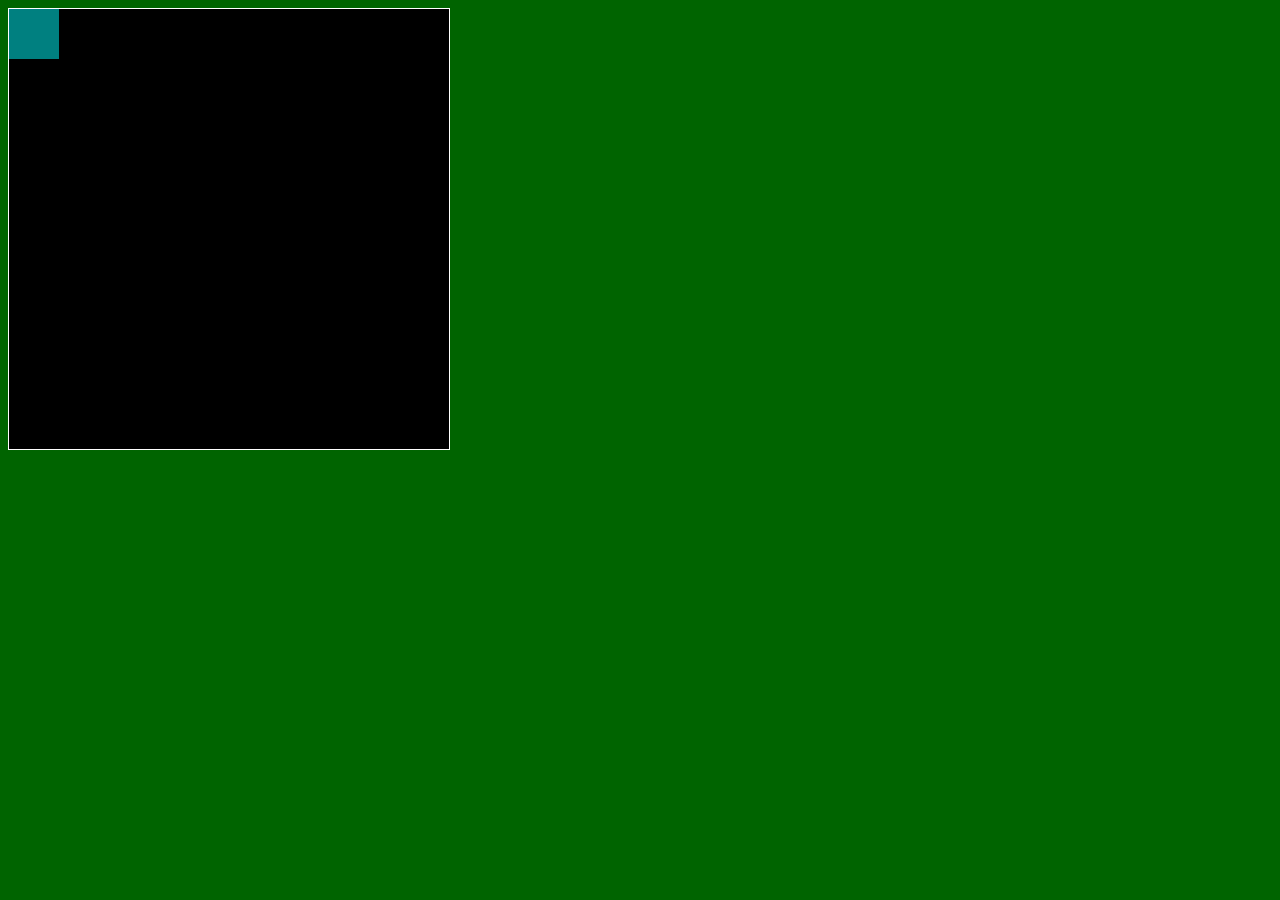
==== asd-projects/walker/index.html @ edd9b935 "hi" ====
<!DOCTYPE html>
<html>
  <head>
    <title>Title</title>
    <!-- Load CSS files -->
    <link rel="stylesheet" type="text/css" href="index.css">
    
    <!-- Load JavaScript files -->
    <script src="jquery.min.js"></script>
    <script src="index.js"></script>
  </head>
  
  <body>
    <div id='board'>
      <div id='gameItem'></div>
    </div>
  </body>
</html>
---- asd-projects/walker/index.css ----
body {
  background-color: darkgreen;
}

#board {
  width: 440px;
  height: 440px;
  border: 1px solid white;
  background-color: black;
  position: relative;
}

#gameItem {
  background-color: teal;
  width: 50px;
  height: 50px;
  position: absolute;
/*   left: 100px; */  /* Uncomment if you want to set a "starting" position */
/*   top: 100px;  */  /* Uncomment if you want to set a "starting" position */
}
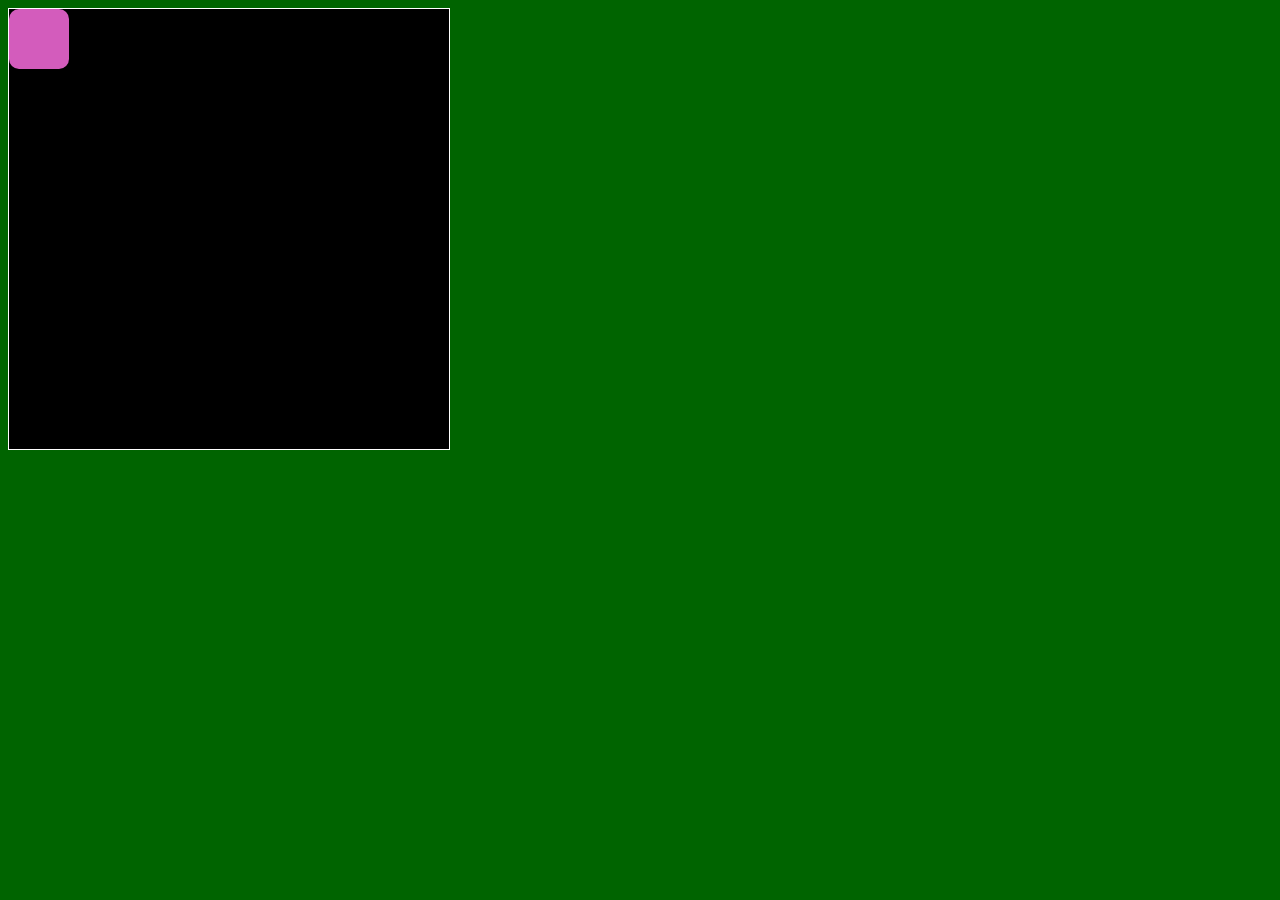
==== commit d1669841: "saving" ====
--- a/asd-projects/walker/index.html
+++ b/asd-projects/walker/index.html
@@ -12,7 +12,8 @@
   
   <body>
     <div id='board'>
-      <div id='gameItem'></div>
+      <div id='walker'></div>
+      <div id='chaser'></div>
     </div>
   </body>
 </html>
--- a/asd-projects/walker/index.css
+++ b/asd-projects/walker/index.css
@@ -11,11 +11,21 @@
   position: relative;
 }
 
-#gameItem {
+#walker {
   background-color: teal;
   width: 50px;
   height: 50px;
   position: absolute;
-/*   left: 100px; */  /* Uncomment if you want to set a "starting" position */
-/*   top: 100px;  */  /* Uncomment if you want to set a "starting" position */
+  border-radius: 20px;
+
 }
+
+#chaser {
+  background-color: red;
+  width: 60px;
+  height: 60px;
+  position: absolute;
+  border-radius: 10px;
+
+}
+
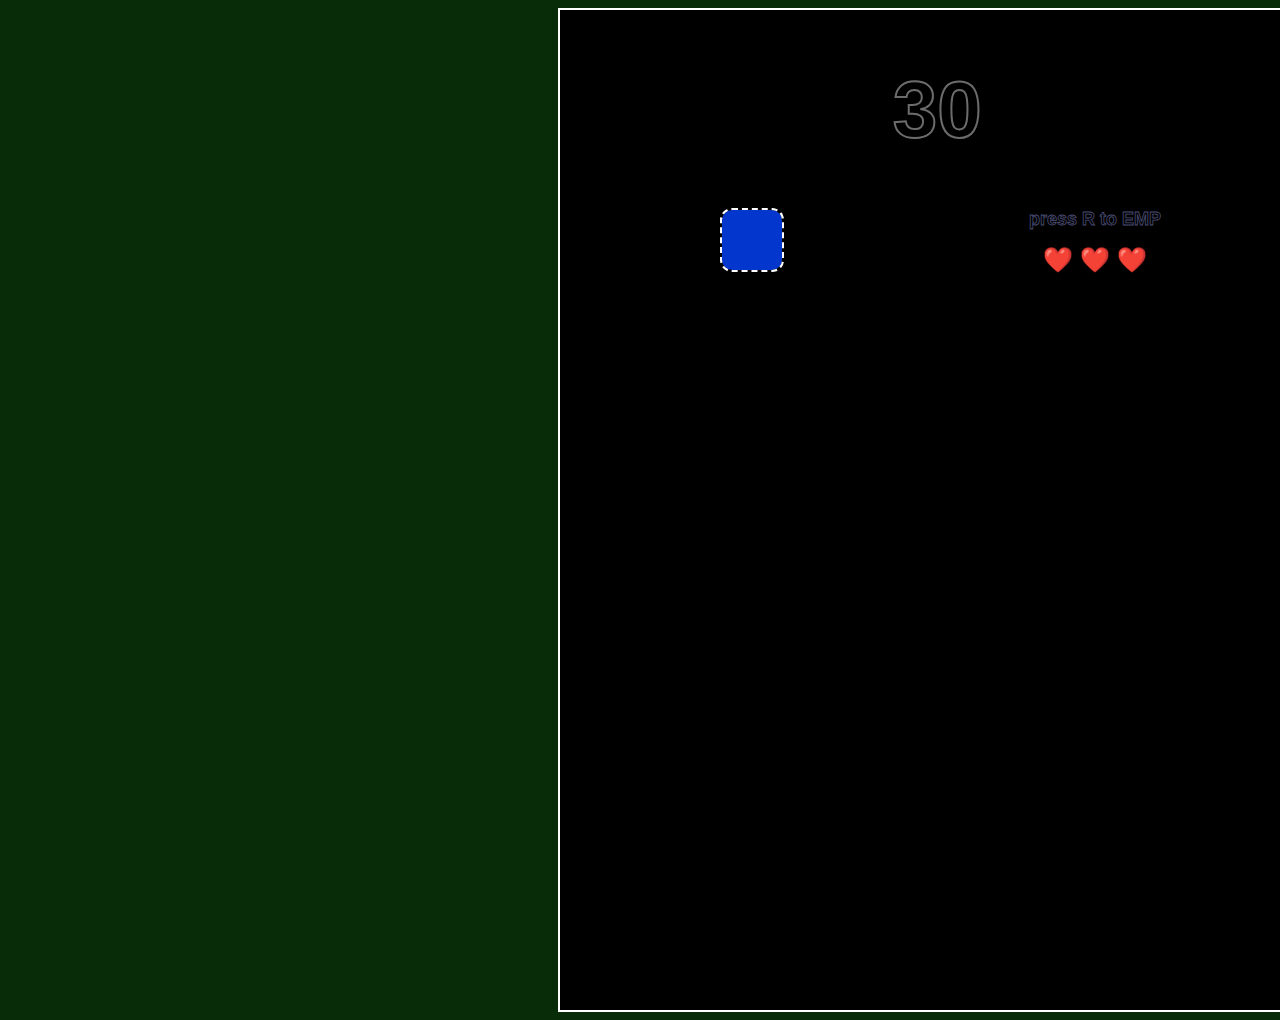
==== commit 8fc13b51: "saving walker" ====
--- a/asd-projects/walker/index.html
+++ b/asd-projects/walker/index.html
@@ -14,6 +14,17 @@
     <div id='board'>
       <div id='walker'></div>
       <div id='chaser'></div>
+
+      <h1 id = 'cscore'> 0 </h1> 
+       <h1 id = 'wscore'> 0 </h1>
+      <h1 id = 'msg'>  </h1> 
+      <h1 id = 'timer'> 0 </h1> 
+      <h1 id = 'emp'> press R to EMP </h1> 
+      <h1 id = 'hearts'> ❤️ ❤️ ❤️ </h1> 
+      
+
+
     </div>
+
   </body>
 </html>
--- a/asd-projects/walker/index.css
+++ b/asd-projects/walker/index.css
@@ -1,14 +1,15 @@
 
 body {
-  background-color: darkgreen;
+  background-color: rgb(8, 44, 8);
 }
 
 #board {
-  width: 440px;
-  height: 440px;
-  border: 1px solid white;
+  width: 1070px;
+  height: 1000px;
+  border: 2px solid white;
   background-color: black;
   position: relative;
+left: 550px;
 }
 
 #walker {
@@ -17,6 +18,16 @@
   height: 50px;
   position: absolute;
   border-radius: 20px;
+  right: 30px;
+  top: 200px;
+  border-color:white;
+
+
+  outline-style: dotted;
+
+  outline-width: 10px;
+  outline: white;
+
 
 }
 
@@ -26,6 +37,67 @@
   height: 60px;
   position: absolute;
   border-radius: 10px;
+  left: 30px;
+  top: 200px;
+
+  outline-style: dotted;
+
+  outline-width: 2px;
+  outline-color: white;
+  
+  
+
 
 }
 
+h1 {
+  color: rgb(0, 0, 0);
+  -webkit-text-stroke-color: rgb(108, 108, 108);
+  -webkit-text-stroke-width: 2px;
+  font-family: Arial, Helvetica, sans-serif;
+  font-size: 80px;
+}
+
+#cscore {
+  float:left;
+  content : "X";
+}
+
+#wscore {
+  float:right;
+  content : "X";
+}
+
+#msg {
+  text-align:center;
+  content : "X";
+}
+
+#timer {
+  text-align:center;
+  top: 50px;
+  content : "X";
+}
+
+#emp {
+  text-align: center;
+  top:150px;
+  font-size: large;
+  -webkit-text-stroke-width: 0.8px;
+  -webkit-text-stroke-color: rgb(75, 78, 118);
+  
+}
+
+#hearts {
+  text-align: center;
+  top:200px;
+  font-size:x-large;
+  -webkit-text-stroke-width: 0.8px;
+  -webkit-text-stroke-color: red
+  
+}
+
+
+
+
+
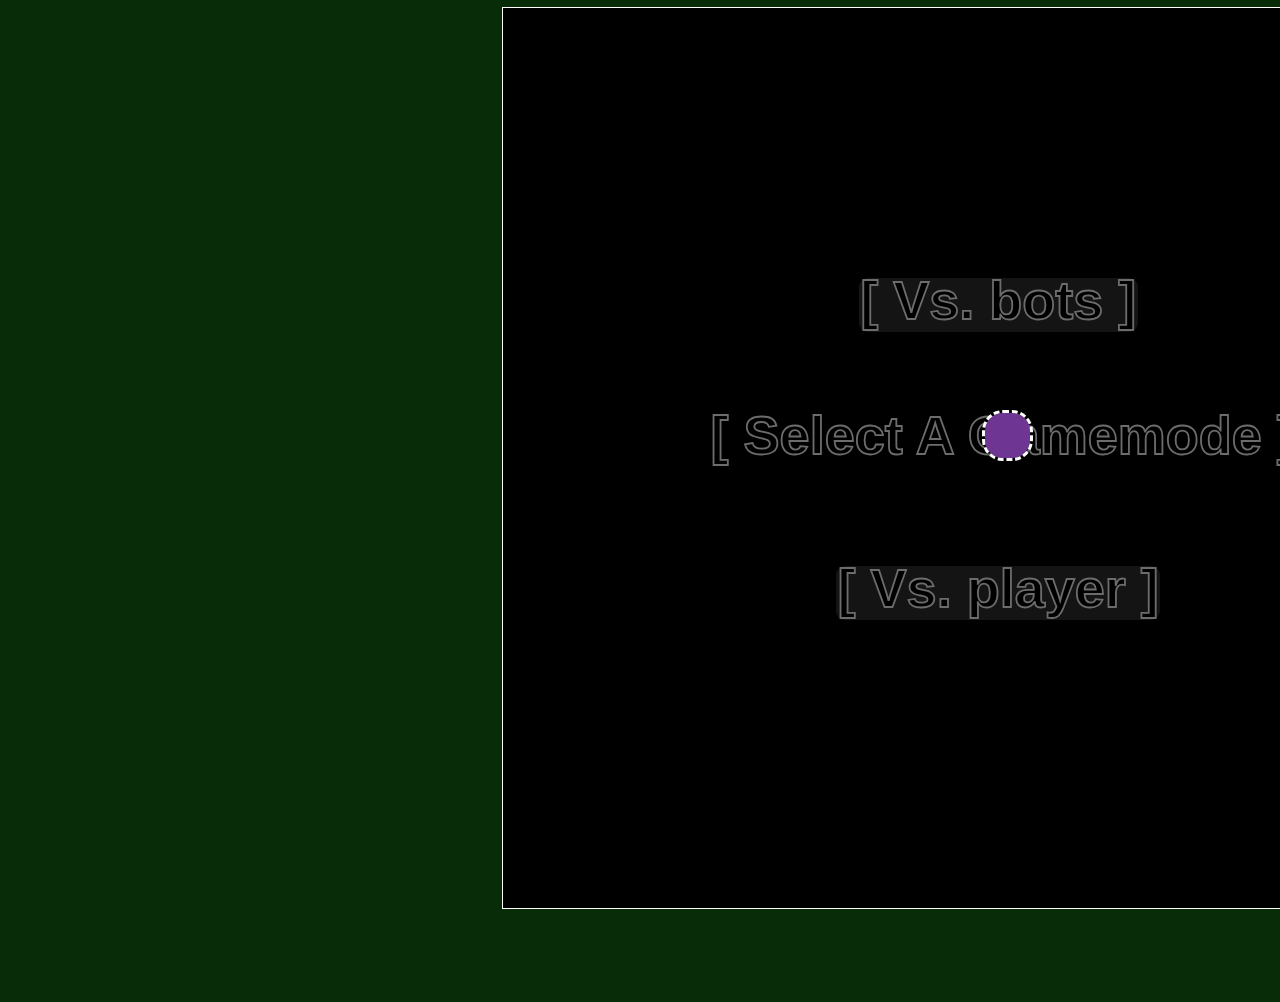
==== commit be08f1ae: "saving walker" ====
--- a/asd-projects/walker/index.html
+++ b/asd-projects/walker/index.html
@@ -12,17 +12,38 @@
   
   <body>
     <div id='board'>
-      <div id='walker'></div>
-      <div id='chaser'></div>
+     
+      <div id = 'setup'>
+        <h1 id = 'gamemode'> [ Select A Gamemode ] </h1>
+<h1 id = 'playerSetup'> [ Vs. player ]
 
-      <h1 id = 'cscore'> 0 </h1> 
+
+  
+  <div id = 'playerBox'>  </div>
+</h1>
+
+
+<h1 id = 'botSetup' > [ Vs. bots ] 
+  <div id = 'botBox'>  </div>
+</h1>
+
+      </div>
+    
+        <div id='walker'></div>
+        <div id = 'subboard'>
+        <div id='chaser'></div>
+
+      
+        <h1 id = 'cscore'> 0 </h1> 
        <h1 id = 'wscore'> 0 </h1>
-      <h1 id = 'msg'>  </h1> 
+      
+       <h1 id = 'msg'>  </h1> 
       <h1 id = 'timer'> 0 </h1> 
       <h1 id = 'emp'> press R to EMP </h1> 
       <h1 id = 'hearts'> ❤️ ❤️ ❤️ </h1> 
-      
-
+    
+      </div>
+</div>
 
     </div>
 
--- a/asd-projects/walker/index.css
+++ b/asd-projects/walker/index.css
@@ -1,7 +1,11 @@
 
 body {
   background-color: rgb(8, 44, 8);
+  zoom: 90%;
+
 }
+
+
 
 #board {
   width: 1070px;
@@ -10,6 +14,8 @@
   background-color: black;
   position: relative;
 left: 550px;
+text-align:center;
+z-index: -2;
 }
 
 #walker {
@@ -42,11 +48,22 @@
 
   outline-style: dotted;
 
-  outline-width: 2px;
+  outline-width: 5px;
   outline-color: white;
   
   
 
+
+}
+
+#gamemode {
+  position:absolute;
+  left:155px;
+  top: 400px;
+  font-size:60px;
+  width: 800px;
+  height: 60px;
+  text-align:center;
 
 }
 
@@ -79,6 +96,11 @@
   content : "X";
 }
 
+
+
+
+
+
 #emp {
   text-align: center;
   top:150px;
@@ -97,7 +119,66 @@
   
 }
 
+#subboard {
+  text-align:center;
+}
+
+#botSetup {
+  position:absolute;
+left:410px;
+top: 250px;
+font-size:60px;
+width: 360px;
+height: 60px;
 
 
 
+}
 
+
+#playerSetup {
+position:absolute;
+  left:370px;
+  font-size:60px;
+  top: 570px;
+  text-align:center;
+  width: 360px;
+  height: 60px;
+}
+
+
+#playerBox {
+  background-color: rgb(99, 98, 98);
+  width: 360px;
+  height: 60px;
+  position: absolute;
+  border-radius: 10px;
+  left: 0px;
+  top: 10px;
+  opacity: 20%;
+z-index: -1;
+
+  
+  
+
+
+}
+
+#botBox {
+  background-color: rgb(99, 98, 98);
+  width: 310px;
+  height: 60px;
+  position: absolute;
+  border-radius: 10px;
+  left: 25px;
+  top: 10px;
+  opacity: 20%;
+z-index: -1;
+
+  
+  
+
+
+}
+
+
